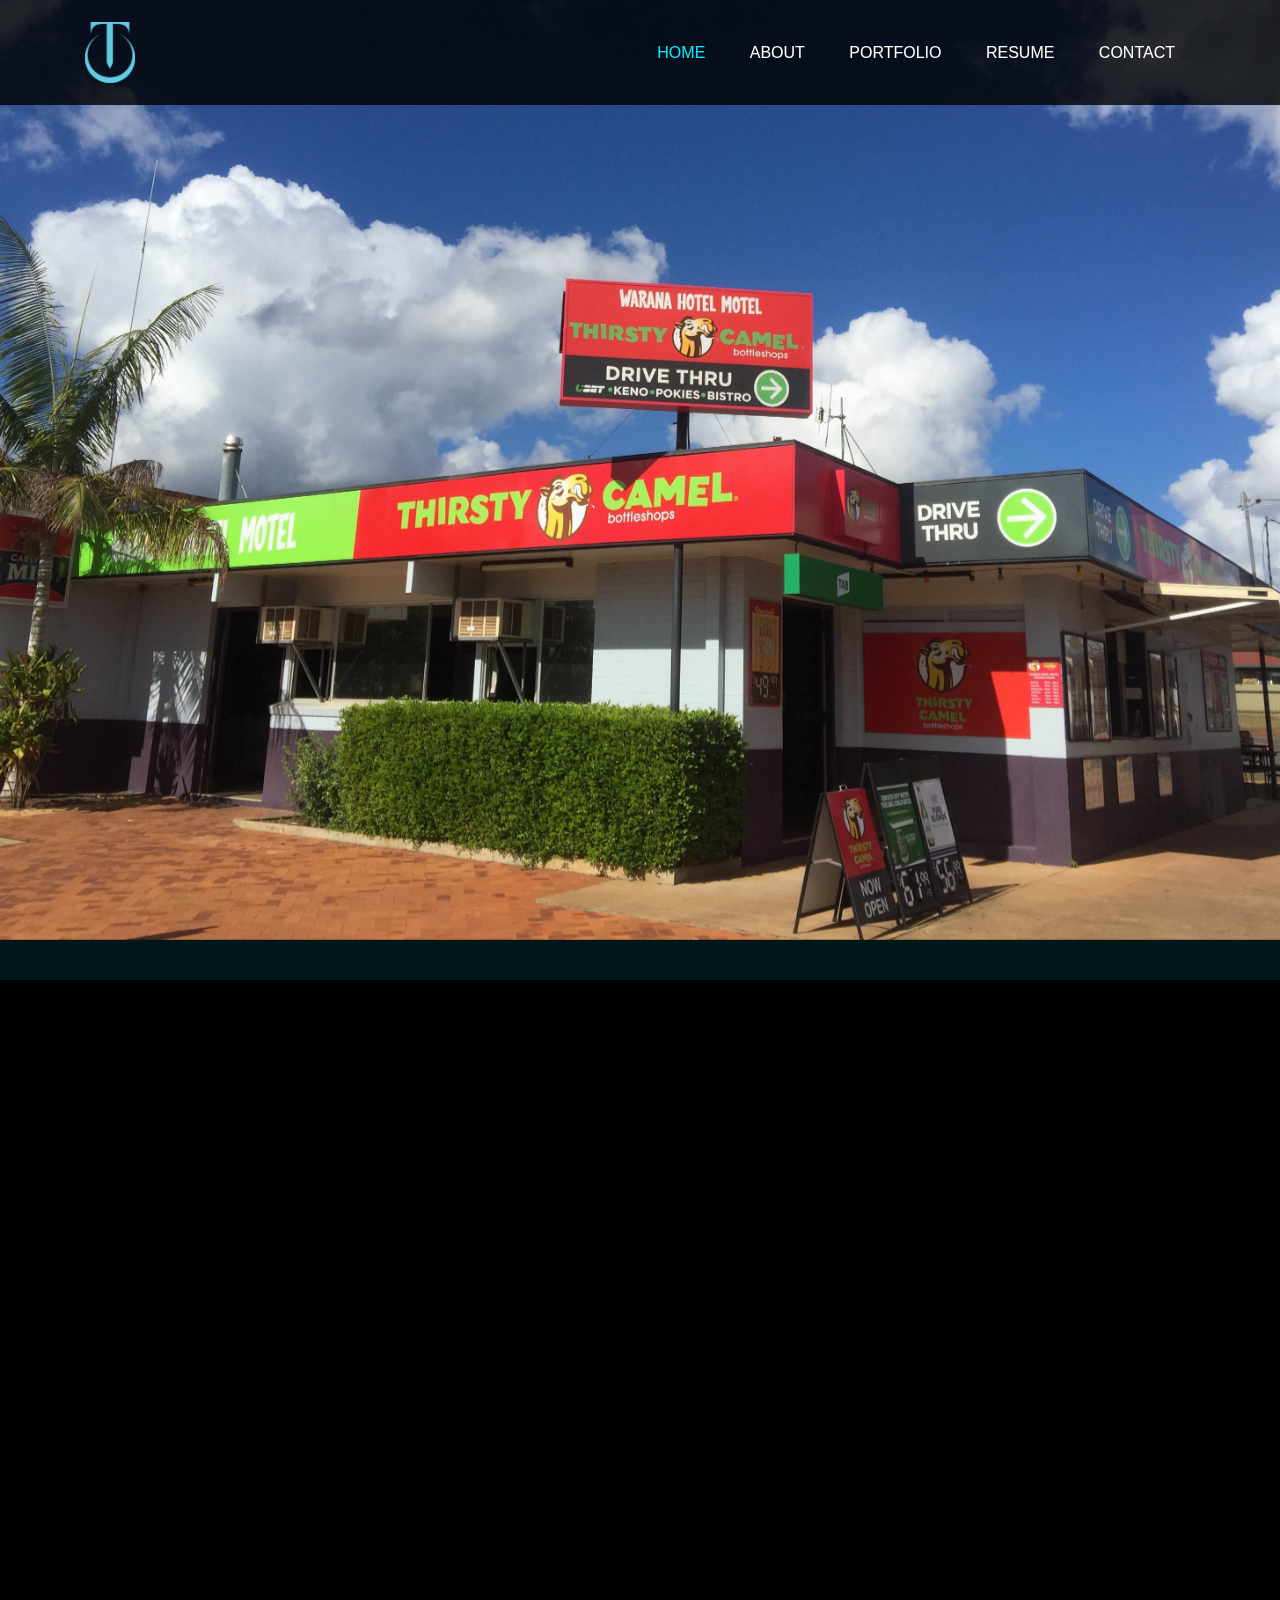
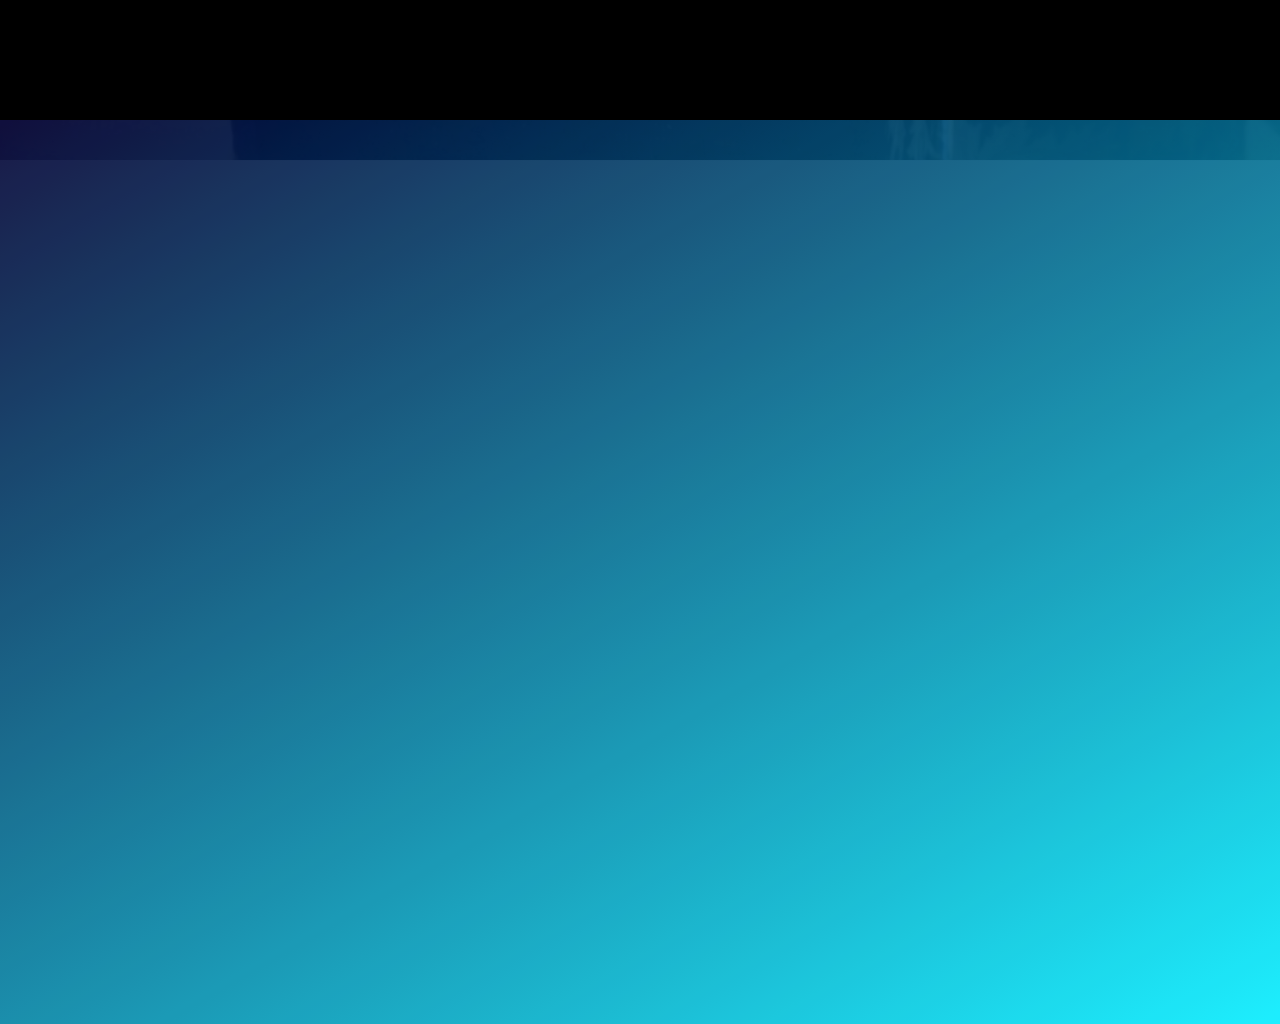
==== index.html @ 9b3fb1a0 "First Commit" ====
<!DOCTYPE html>
<html lang="en">

<head>
    <meta charset="UTF-8">
    <meta name="description" content="">
    <meta http-equiv="X-UA-Compatible" content="IE=edge">
    <meta name="viewport" content="width=device-width, initial-scale=1, shrink-to-fit=no">

    <title>Oliver Trad - Portfolio</title>

    <link rel="icon" href="images/logo.png">

    <link rel="stylesheet" href="css/style.css">

</head>

<body>
    <div id="preloader">
        <div class="loader"></div>
    </div>

    <!-- Header Area Start -->
    <header class="header-area">
        <div class="classy-nav-container breakpoint-off">
            <div class="container">
                <!-- Classy Menu -->
                <nav class="classy-navbar justify-content-between" id="conferNav">

                    <!-- Logo -->
                    <a class="nav-brand" href="./index.html"><img src="images/logo.png" alt=""></a>

                    <!-- Navbar Toggler -->
                    <div class="classy-navbar-toggler">
                        <span class="navbarToggler"><span></span><span></span><span></span></span>
                    </div>

                    <!-- Menu -->
                    <div class="classy-menu">
                        <!-- Menu Close Button -->
                        <div class="classycloseIcon">
                            <div class="cross-wrap"><span class="top"></span><span class="bottom"></span></div>
                        </div>
                        <!-- Nav Start -->
                        <div class="classynav">
                            <ul id="nav">
                                <li class="active"><a href="index.html">Home</a></li>
                                <li><a href="index.html">About</a></li>
                                <li><a href="index.html">Portfolio</a></li>
                                <li><a href="index.html">Resume</a></li>
                                <li><a href="index.html">Contact</a></li>
                            </ul>
                        </div>
                        <!-- Nav End -->
                    </div>
                </nav>
            </div>
        </div>
    </header>
    <!-- Header Area End -->

    <section class="welcome-area">
        <div class="welcome-slides owl-carousel">
            <!-- Single Slide -->
            <div class="single-welcome-slide bg-img bg-overlay jarallax" style="background-image: url(images/hero_2.JPG);">
                
            </div>     
        </div>
    </section>

    <section class="about-us-countdown-area" style="padding-top: 100px; padding-bottom: 100px;" id="about">
        <div class="container">
            <div class="">
                <!-- About Content -->

                <div class="col-md-12">
                  <h1 class="wow fadeInUp" data-wow-delay="300ms" id="aboutme">Artistic Developmental Design</h1>
                </div>
                <div class="wow fadeInUp col-md-12 dash" data-wow-delay="300ms"></div>

                <div class="row align-items-center text-center">
                    <div class="col-12 col-lg-4 wow fadeInUp addBox" data-wow-delay="400ms"">
                        <div class="service">
                            <i class="icon_lightbulb" style="font-size: 50px;"></i>
                            <p style="margin-top: 15px; font-weight: bold;">D E S I G N</p>
                            <div class="dash"></div>
                            <p style="margin-top: 35px; font-size: 20px">UX/UI Design</p>
                            <p style="margin-top: 10px; font-size: 20px">Design Strategy</p>
                            <p style="margin-top: 10px; font-size: 20px">Design Sprints</p>
                        </div>
                        
                    </div>
                    <div class="col-12 col-lg-4 wow fadeInUp addBox" data-wow-delay="500ms"">
                        <div class="service">
                            <i class="icon_desktop" style="font-size: 50px;"></i>
                            <p style="margin-top: 15px; font-weight: bold;">D E V E L O P M E N T</p>
                            <div class="dash"></div>
                            <p style="margin-top: 35px; font-size: 20px">Programming</p>
                            <p style="margin-top: 10px; font-size: 20px">Prototyping</p>
                            <p style="margin-top: 10px; font-size: 20px">User Testing</p>
                        </div>
                    </div>
                    <div class="col-12 col-lg-4 wow fadeInUp addBox" data-wow-delay="600ms"">
                        <div class="service">
                            <i class="icon_pencil" style="font-size: 50px;"></i>
                            <p style="margin-top: 15px; font-weight: bold;">A R T I S T I C</p>
                            <div class="dash"></div>
                            <p style="margin-top: 35px; font-size: 20px">Graphic Design</p>
                            <p style="margin-top: 10px; font-size: 20px">Mobile Applications</p>
                            <p style="margin-top: 10px; font-size: 20px">Web Design</p>
                        </div>
                    </div>
                </div>              

                <div class="col-12 col-md-6 align-items-left">
                        <a href="#" class="btn confer-btn mt-50 wow fadeInUp" data-wow-delay="300ms">Download Resume<i class="icon_download"></i></a>
                    
                </div>
            </div>
        </div>
    </section>

    <section class="our-ticket-pricing-table-area portfolio-background jarallax" style="background-image: url(images/computer_cup.PNG); padding-top: 100px; padding-bottom: 100px;">
        <div class="container">
            <div class="row">
                <div class="col-12">
                    <div class="text-center wow fadeInUp" data-wow-delay="300ms">
                        <h1 class="wow fadeInUp" data-wow-delay="300ms" id="aboutme">Portfolio</h1>
                    </div>
                    <div class="wow fadeInUp col-md-12 dash" data-wow-delay="300ms" style="margin-bottom: 60px;"></div>
                </div>
            </div>

            <div class="row">
                <div class="col-12 col-md-4">
                    <div class="single-ticket-pricing-table text-center mb-100 wow fadeInUp" data-wow-delay="300ms">
                        <h6 class="ticket-plan">Coming Soon</h6>
                        <div class="">
                            <img src="images/bracketier.png" alt="bracketier" style="width: 100%; margin: 4em 0 4em 0;">
                        </div>
                        
                    </div>
                </div>

                <!-- Single Ticket Pricing Table -->
                <div class="col-12 col-md-4">
                    <div class="single-ticket-pricing-table active text-center mb-100 wow fadeInUp" data-wow-delay="300ms">
                        <h6 class="ticket-plan">Application Design</h6>
                        <img src="images/operapedia.png" alt="operapedia" style="width: 100%; margin-bottom: 25px;">
                        <div class="ticket-pricing-table-details">
                            <p>UX/UI Design</p>
                            <p>Graphic Design</p>
                            <p>Scrum Methodology</p>
                            <p>Client Communications</p>
                        </div>
                        <a href="#" class="btn confer-btn w-100 mb-30">View Designs <i class="arrow_right"></i></a>
                    </div>
                </div>

                <!-- Single Ticket Pricing Table -->
                <div class="col-12 col-md-4">
                    <div class="single-ticket-pricing-table text-center mb-100 wow fadeInUp" data-wow-delay="300ms">
                        <h6 class="ticket-plan">Web Design</h6>
                        <img src="images/warana.png" alt="Warana Hotel Motel" style="width: 100%; margin: 3em 0 3em 0;">
                        <div class="ticket-pricing-table-details" style="margin-top: 25px">
                            <p>UX/UI Design</p>
                            <p>Graphic Design</p>
                            <p>Web Development</p>
                            <p>Client Communications</p>
                        </div>
                        <a href="#" class="btn confer-btn w-100 mb-30">View Designs <i class="arrow_right"></i></a>
                    </div>
                </div>
            </div>
        </div>
    </section>

    <!-- **** All JS Files ***** -->
    <!-- jQuery 2.2.4 -->
    <script src="js/jquery.min.js"></script>
    <!-- Popper -->
    <script src="js/popper.min.js"></script>
    <!-- Bootstrap -->
    <script src="js/bootstrap.min.js"></script>
    <!-- All Plugins -->
    <script src="js/confer.bundle.js"></script>
    <!-- Active -->
    <script src="js/default-assets/active.js"></script>

</body>

</html>
---- css/style.css ----
@import url(bootstrap.min.css);
@import url(classy-nav.css);
@import url(owl.carousel.min.css);
@import url(icons.css);
@import url(animate.css);

* {
  margin: 0;
  padding: 0; }

body {
  font-family: "Poppins", sans-serif;
  font-weight: 400;
  font-size: 16px;
  position: relative;
  z-index: auto; }

h1,
h2,
h3,
h4,
h5,
h6 {
  font-family: "Poppins", sans-serif;
  color: white;
  line-height: 1.25;
  font-weight: 600; }

#nav {
  margin: 0px;
}

#aboutme {
  color: white;
  position: relative;
  text-align: center;
}

.dash{
  border-bottom: 3px solid #05EDFF;
  margin-left: 45%;
  margin-right: 45%;
  margin-top: 20px;
  margin-bottom: 20px;
  max-width: 10%;
}

.jarallax {
  position: relative;
  z-index: 0; }
  .jarallax .jarallax-img {
    position: absolute;
    object-fit: cover;
    font-family: 'object-fit: cover';
    top: 0;
    left: 0;
    width: 100%;
    height: 100%;
    z-index: -1; }

/*Preloader*/ 
#preloader {
  position: fixed;
  width: 100%;
  height: 100%;
  z-index: 9999999;
  top: 0;
  left: 0;
  background: #05EDFF;
  background-image: -webkit-linear-gradient(120deg, #05EDFF 0%, #000033 100%);
  background-image: -ms-linear-gradient(120deg, #05EDFF 0%, #000033 100%);
  display: -webkit-box;
  display: -ms-flexbox;
  display: flex;
  -webkit-box-align: center;
  -ms-flex-align: center;
  align-items: center;
  -webkit-box-pack: center;
  -ms-flex-pack: center;
  justify-content: center;
  overflow: hidden; }

.loader {
  position: relative;
  z-index: 1;
  width: 50px;
  height: 50px;
  border-radius: 50%;
  -webkit-animation: loader linear 2s infinite;
  animation: loader linear 2s infinite;
  border-top: 2px solid #ffffff;
  border-left: 2px solid transparent;
  border-right: 2px solid transparent;
  border-bottom: 2px solid transparent; }

@-webkit-keyframes loader {
  0% {
    -webkit-transform: rotate(0deg);
    -ms-transform: rotate(0deg);
    transform: rotate(0deg); }
  100% {
    -webkit-transform: rotate(360deg);
    -ms-transform: rotate(360deg);
    transform: rotate(360deg); } }
@keyframes loader {
  0% {
    -webkit-transform: rotate(0deg);
    -ms-transform: rotate(0deg);
    transform: rotate(0deg); }
  100% {
    -webkit-transform: rotate(360deg);
    -ms-transform: rotate(360deg);
    transform: rotate(360deg); } }

/*Header*/
.header-area {
  position: fixed;
  z-index: 999;
  width: 100%;
  -webkit-transition-duration: 500ms;
  -o-transition-duration: 500ms;
  transition-duration: 500ms;
  background-color: rgba(0, 0, 0, 0.8); }
  .header-area.sticky {
    background-color: #000000;
    -webkit-box-shadow: 0 2px 40px 8px rgba(15, 15, 15, 0.15);
    box-shadow: 0px 5px 5px #05EDFF; }
    .header-area.sticky .classy-navbar {
      height: 75px; }

.classy-nav-container {
  background-color: transparent;
  padding: 0; }
  .classy-nav-container .classy-navbar {
    -webkit-transition-duration: 500ms;
    -o-transition-duration: 500ms;
    transition-duration: 500ms;
    height: 105px;
    padding: 0; }
    @media only screen and (max-width: 767px) {
      .classy-nav-container .classy-navbar .nav-brand {
        max-width: 90px;
        margin-right: 15px; } }
    .classy-nav-container .classy-navbar .classynav ul li a {
      font-size: 16px;
      text-transform: uppercase;
      color: #ffffff;
      font-weight: 500;
      padding: 0 20px; }
      .classy-nav-container .classy-navbar .classynav ul li a:hover, .classy-nav-container .classy-navbar .classynav ul li a:focus {
        color: #05EDFF; }
      @media only screen and (min-width: 992px) and (max-width: 1199px) {
        .classy-nav-container .classy-navbar .classynav ul li a {
          font-size: 14px; } }
      @media only screen and (min-width: 768px) and (max-width: 991px) {
        .classy-nav-container .classy-navbar .classynav ul li a {
          font-size: 14px;
          color: #111343; }
          .classy-nav-container .classy-navbar .classynav ul li a:hover, .classy-nav-container .classy-navbar .classynav ul li a:focus {
            color: #05EDFF; } }
      @media only screen and (max-width: 767px) {
        .classy-nav-container .classy-navbar .classynav ul li a {
          font-size: 14px;
          color: #111343; }
          .classy-nav-container .classy-navbar .classynav ul li a:hover, .classy-nav-container .classy-navbar .classynav ul li a:focus {
            color: #05EDFF; } }
    
    .classy-nav-container .classy-navbar .classynav ul li.active a {
      color: #05EDFF; }

.welcome-area {
  position: relative;
  z-index: 1; }
.welcome-slides {
  position: relative;
  z-index: 1;
  overflow: hidden; }

.single-welcome-slide {
  position: relative;
  z-index: 2;
  width: 100%;
  height: 980px;
  background-color: #001719; }
  @media only screen and (min-width: 992px) and (max-width: 1199px) {
    .single-welcome-slide {
      height: 800px; } }
  @media only screen and (min-width: 768px) and (max-width: 991px) {
    .single-welcome-slide {
      height: 800px; } }
  @media only screen and (max-width: 767px) {
    .single-welcome-slide {
      height: 700px; } }
  .single-welcome-slide .welcome-text {
    position: relative;
    z-index: 1; }
    .single-welcome-slide .welcome-text h2 {
      position: relative;
      z-index: 1;
      font-weight: 700;
      font-size: 90px;
      text-transform: uppercase;
      display: block;
      margin-bottom: 10px;
      color: #ffffff; }
      @media only screen and (min-width: 768px) and (max-width: 991px) {
        .single-welcome-slide .welcome-text h2 {
          font-size: 60px; } }
      @media only screen and (max-width: 767px) {
        .single-welcome-slide .welcome-text h2 {
          font-size: 30px; } }
      @media only screen and (min-width: 480px) and (max-width: 767px) {
        .single-welcome-slide .welcome-text h2 {
          font-size: 42px; } }
      .single-welcome-slide .welcome-text h2::after {
        position: absolute;
        content: "";
        height: 23px;
        width: 400px;
        top: 67px;
        right: 5px;
        z-index: -1;
        background-image: -webkit-linear-gradient(120deg, #505add 0%, #000033 100%);
        background-image: -ms-linear-gradient(120deg, #505add 0%, #000033 100%); }
        @media only screen and (min-width: 768px) and (max-width: 991px) {
          .single-welcome-slide .welcome-text h2::after {
            top: 40px;
            height: 15px; } }
        @media only screen and (max-width: 767px) {
          .single-welcome-slide .welcome-text h2::after {
            top: 45px;
            height: 20px;
            right: 0;
            width: 240px; } }
        @media only screen and (min-width: 480px) and (max-width: 767px) {
          .single-welcome-slide .welcome-text h2::after {
            top: 20px; } }
    .single-welcome-slide .welcome-text h6 {
      color: #ffffff;
      margin-bottom: 50px;
      text-transform: uppercase;
      display: inline-block;
      background-color: rgba(255, 255, 255, 0.1);
      padding: 10px 20px;
      font-size: 18px; }
      @media only screen and (max-width: 767px) {
        .single-welcome-slide .welcome-text h6 {
          font-size: 14px; } }
    .single-welcome-slide .welcome-text .hero-mail-contact {
      color: #ffffff;
      font-style: italic;
      text-decoration: underline; }
      .single-welcome-slide .welcome-text .hero-mail-contact:hover, .single-welcome-slide .welcome-text .hero-mail-contact:focus {
        color: #000033; }
  .single-welcome-slide .welcome-text-two {
    position: relative;
    z-index: 1; }
    .single-welcome-slide .welcome-text-two h5 {
      font-size: 40px;
      color: #ffffff;
      text-transform: uppercase;
      letter-spacing: 0.5px;
      font-weight: 700; }
      @media only screen and (max-width: 767px) {
        .single-welcome-slide .welcome-text-two h5 {
          font-size: 20px; } }
    .single-welcome-slide .welcome-text-two h2 {
      font-size: 90px;
      color: #ffffff;
      letter-spacing: 0.5px;
      text-transform: uppercase;
      font-weight: 700; }
      @media only screen and (min-width: 768px) and (max-width: 991px) {
        .single-welcome-slide .welcome-text-two h2 {
          font-size: 62px; } }
      @media only screen and (max-width: 767px) {
        .single-welcome-slide .welcome-text-two h2 {
          font-size: 30px; } }
      @media only screen and (min-width: 480px) and (max-width: 767px) {
        .single-welcome-slide .welcome-text-two h2 {
          font-size: 42px; } }
    .single-welcome-slide .welcome-text-two .event-meta {
      position: relative;
      z-index: 1;
      margin-bottom: 50px; }
      .single-welcome-slide .welcome-text-two .event-meta a {
        color: #ffffff;
        margin-right: 40px; }
        @media only screen and (max-width: 767px) {
          .single-welcome-slide .welcome-text-two .event-meta a {
            margin-right: 15px;
            font-size: 12px; } }
        .single-welcome-slide .welcome-text-two .event-meta a i {
          margin-right: 5px; }

.about-us-countdown-area {
  position: relative;
  z-index: 1;
  background-color: black; }
  .about-us-countdown-area .about-content-text h6 {
    font-size: 14px;
    font-weight: 500;
    color: #df42b1;
    text-transform: uppercase;
    letter-spacing: 1px;
    border-bottom: 2px solid #4b4d7b;
    margin-bottom: 20px;
    padding-bottom: 5px;
    display: inline-block; }
  .about-us-countdown-area .about-content-text h3 {
    font-size: 40px;
    color: #ffffff;
    text-transform: uppercase;
    letter-spacing: 1px;
    margin-bottom: 20px; }
    @media only screen and (min-width: 992px) and (max-width: 1199px) {
      .about-us-countdown-area .about-content-text h3 {
        font-size: 32px; } }
    @media only screen and (min-width: 768px) and (max-width: 991px) {
      .about-us-countdown-area .about-content-text h3 {
        font-size: 24px; } }
    @media only screen and (max-width: 767px) {
      .about-us-countdown-area .about-content-text h3 {
        font-size: 22px; } }
  .about-us-countdown-area .about-content-text p {
    color: #ffffff; }

.addBox{
  color: white;
  margin-top:20px;
  margin-bottom: 30px;
}
  .addBox .service{
    background: #181818;
    padding: 2em;
  }
    .addBox .service .dash{
      border-bottom: 1px solid #05EDFF;
    }



.btn:focus {
  box-shadow: none; }

.confer-btn {
  position: relative;
  z-index: 1;
  height: 46px;
  line-height: 46px;
  font-size: 14px;
  font-weight: 500;
  border: none;
  display: inline-block;
  padding: 0 25px;
  text-align: center;
  text-transform: uppercase;
  letter-spacing: 0.5px;
  color: #ffffff;
  border-radius: 23px;
  -webkit-transition-duration: 500ms;
  -o-transition-duration: 500ms;
  transition-duration: 500ms;
  overflow: hidden; }
  .confer-btn i {
    margin-left: 5px; }
  .confer-btn::before {
    -webkit-transition-duration: 800ms;
    -o-transition-duration: 800ms;
    transition-duration: 800ms;
    position: absolute;
    width: 120%;
    height: 120%;
    top: -10%;
    left: -10%;
    content: '';
    background: #05EDFF;
    background-image: -webkit-linear-gradient(120deg, #505add 0%, #05EDFF 100%);
    background-image: -ms-linear-gradient(120deg, #505add 0%, #05EDFF 100%);
    z-index: -2; }
  .confer-btn:focus, .confer-btn:hover {
    font-weight: 500;
    background-color: #ffffff;
    color: #111343 !important;
    -webkit-box-shadow: 0 2px 40px 8px rgba(15, 15, 15, 0.15);
    box-shadow: 0 2px 40px 8px rgba(15, 15, 15, 0.15); }
    .confer-btn:focus i, .confer-btn:hover i {
      -webkit-animation: buttonIcon 1s ease-in infinite;
      animation: buttonIcon 1s ease-in infinite; }
    .confer-btn:focus::before, .confer-btn:hover::before {
      left: 110%; }

@-webkit-keyframes buttonIcon {
  0% {
    opacity: 1; }
  100% {
    opacity: 0; } }
@keyframes buttonIcon {
  0% {
    opacity: 1; }
  100% {
    opacity: 0; } }
.confer-btn-2 {
  position: relative;
  z-index: 1;
  height: 46px;
  line-height: 46px;
  font-size: 14px;
  font-weight: 500;
  display: inline-block;
  padding: 0 25px;
  text-align: center;
  text-transform: uppercase;
  letter-spacing: 0.5px;
  color: #ffffff;
  border-radius: 23px;
  -webkit-transition-duration: 500ms;
  -o-transition-duration: 500ms;
  transition-duration: 500ms; }
  .confer-btn-2 i {
    margin-left: 4px; }
  .confer-btn-2.btn-2 {
    color: #111343; }
  .confer-btn-2:focus, .confer-btn-2:hover {
    font-weight: 500;
    -webkit-box-shadow: 0 2px 40px 8px rgba(15, 15, 15, 0.15);
    box-shadow: 0 2px 40px 8px rgba(15, 15, 15, 0.15);
    background-color: #df42b1;
    color: #ffffff; }

.confer-btn-white {
  position: relative;
  z-index: 1;
  height: 46px;
  padding: 0 25px;
  border: 2px solid #ffffff;
  color: #ffffff;
  border-radius: 23px;
  font-size: 14px;
  text-transform: uppercase;
  letter-spacing: 1px;
  line-height: 42px;
  font-weight: 500;
  -webkit-transition-duration: 500ms;
  -o-transition-duration: 500ms;
  transition-duration: 500ms; }
  .confer-btn-white i {
    margin-left: 5px; }
  .confer-btn-white:hover, .confer-btn-white:focus {
    background-color: #df42b1;
    border-color: #df42b1;
    color: #ffffff; }

.confer-btn-white-2 {
  position: relative;
  z-index: 1;
  height: 46px;
  padding: 0 25px;
  border: 2px solid rgba(255, 255, 255, 0.2);
  color: #ffffff;
  border-radius: 23px;
  font-size: 14px;
  text-transform: uppercase;
  letter-spacing: 1px;
  line-height: 42px;
  font-weight: 500;
  -webkit-transition-duration: 500ms;
  -o-transition-duration: 500ms;
  transition-duration: 500ms; }
  .confer-btn-white-2 i {
    margin-left: 3px; }
  .confer-btn-white-2:hover, .confer-btn-white-2:focus {
    background-color: #df42b1;
    border-color: #df42b1;
    color: #ffffff; }

.confer-gb-btn {
  position: relative;
  z-index: 1;
  color: #ffffff;
  font-size: 14px;
  font-weight: 500;
  text-transform: uppercase;
  line-height: 46px;
  padding: 0 25px;
  min-width: 180px;
  height: 46px;
  -webkit-transition-duration: 500ms;
  -o-transition-duration: 500ms;
  transition-duration: 500ms;
  border-radius: 23px;
  border: none;
  overflow: hidden; }
  .confer-gb-btn::before {
    -webkit-transition-duration: 800ms;
    -o-transition-duration: 800ms;
    transition-duration: 800ms;
    position: absolute;
    width: 120%;
    height: 120%;
    top: -10%;
    left: -10%;
    content: '';
    background: #df42b1;
    background-image: -webkit-linear-gradient(120deg, #505add 0%, #df42b1 100%);
    background-image: -ms-linear-gradient(120deg, #505add 0%, #df42b1 100%);
    z-index: -2; }
  .confer-gb-btn::after {
    -webkit-transition-duration: 500ms;
    -o-transition-duration: 500ms;
    transition-duration: 500ms;
    position: absolute;
    width: calc(100% - 4px);
    height: calc(100% - 4px);
    border-radius: 23px;
    top: 2px;
    left: 2px;
    right: 2px;
    bottom: 2px;
    background-color: #151853;
    content: '';
    z-index: -1; }
  .confer-gb-btn:hover, .confer-gb-btn:focus {
    color: #ffffff; }
    .confer-gb-btn:hover::after, .confer-gb-btn:focus::after {
      opacity: 0; }

.portfolio-background::after{
  position: absolute;
  content: "";
  height: 100%;
  width: 100%;
  top: 0;
  left: 0;
  z-index: -1;
  background: black;
  background-image: -webkit-linear-gradient(120deg, #05EDFF 0%, #000033 100%) !important;
  background-image: -ms-linear-gradient(120deg, #05EDFF 0%, #000033 100%) !important;
  opacity: 0.9;
}

.our-ticket-pricing-table-area {
  position: relative;
  z-index: 1; }
  .our-ticket-pricing-table-area .row {
    margin-right: -30px;
    margin-left: -30px; }
    @media only screen and (min-width: 992px) and (max-width: 1199px) {
      .our-ticket-pricing-table-area .row {
        margin-left: -15px;
        margin-right: -15px; } }
    @media only screen and (min-width: 768px) and (max-width: 991px) {
      .our-ticket-pricing-table-area .row {
        margin-left: -15px;
        margin-right: -15px; } }
    @media only screen and (max-width: 767px) {
      .our-ticket-pricing-table-area .row {
        margin-left: -15px;
        margin-right: -15px; } }
    .our-ticket-pricing-table-area .row .col-12 {
      padding-left: 30px;
      padding-right: 30px; }
      @media only screen and (min-width: 992px) and (max-width: 1199px) {
        .our-ticket-pricing-table-area .row .col-12 {
          padding-left: 15px;
          padding-right: 15px; } }
      @media only screen and (min-width: 768px) and (max-width: 991px) {
        .our-ticket-pricing-table-area .row .col-12 {
          padding-left: 15px;
          padding-right: 15px; } }
      @media only screen and (max-width: 767px) {
        .our-ticket-pricing-table-area .row .col-12 {
          padding-left: 15px;
          padding-right: 15px; } }

.single-ticket-pricing-table {
  background-color: #ffffff;
  padding: 0 40px 40px 40px;
  border-radius: 10px;
  -webkit-transition-duration: 500ms;
  -o-transition-duration: 500ms;
  transition-duration: 500ms; 
  min-height: 530px;
  margin: 20px 0 20px 0;}
  .single-ticket-pricing-table.active {
    -webkit-transform: scale(1.1);
    -ms-transform: scale(1.1);
    transform: scale(1.1); }
    @media only screen and (max-width: 767px) {
      .single-ticket-pricing-table.active {
        -webkit-transform: scale(1.05);
        -ms-transform: scale(1.05);
        transform: scale(1.05); } }
  .single-ticket-pricing-table .ticket-plan {
    background-color: #05EDFF;
    padding: 10px 25px;
    display: inline-block;
    letter-spacing: 1px;
    text-transform: uppercase;
    color: #ffffff;
    border-radius: 0 0 5px 5px;
    margin-bottom: 25px;
    line-height: 1; }
  .single-ticket-pricing-table .ticket-icon img {
    max-height: 100px; }
    @media only screen and (max-width: 767px) {
      .single-ticket-pricing-table .ticket-icon img {
        max-height: 60px; } }
  .single-ticket-pricing-table .ticket-price {
    font-size: 60px;
    color: #111343;
    font-weight: 600;
    letter-spacing: 1px;
    line-height: 1;
    margin-top: 25px;
    margin-bottom: 15px; }
    .single-ticket-pricing-table .ticket-price span {
      font-size: 30px;
      font-weight: 600;
      position: relative;
      top: -20px; }
  .single-ticket-pricing-table .ticket-pricing-table-details {
    padding: 10px 0px 10px 0px;
    margin-bottom: 25px;
  }
  .single-ticket-pricing-table .ticket-pricing-table-details p {
    color: #5d5e8d;
    margin-bottom: 8px; }
    @media only screen and (min-width: 992px) and (max-width: 1199px) {
      .single-ticket-pricing-table .ticket-pricing-table-details p {
        font-size: 14px; } }
    .single-ticket-pricing-table .ticket-pricing-table-details p i {
      color: #df42b1;
      margin-right: 5px; }
    .single-ticket-pricing-table .ticket-pricing-table-details p:last-child {
      margin-bottom: 0; }
  .single-ticket-pricing-table.style-2 {
    background-color: #ffffff;
    box-shadow: 0px 8px 27px 0px rgba(90, 111, 120, 0.15); }
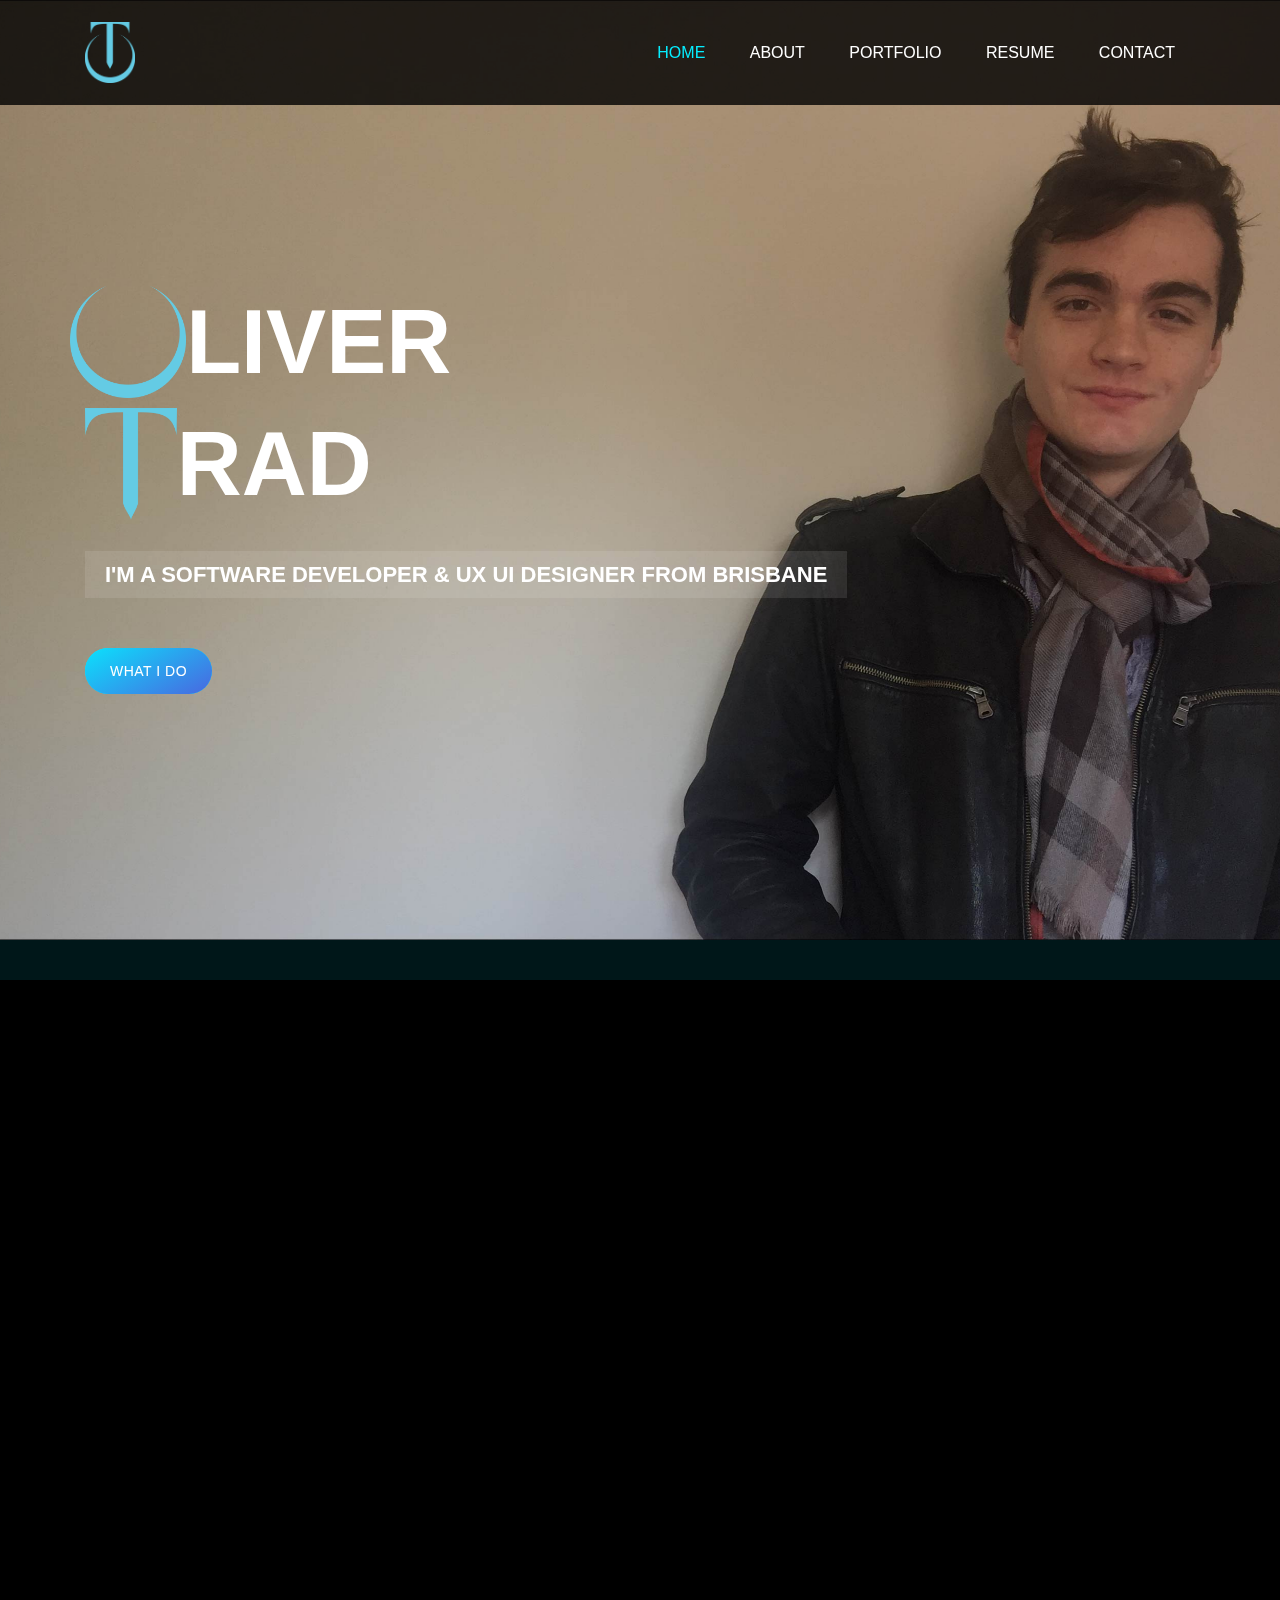
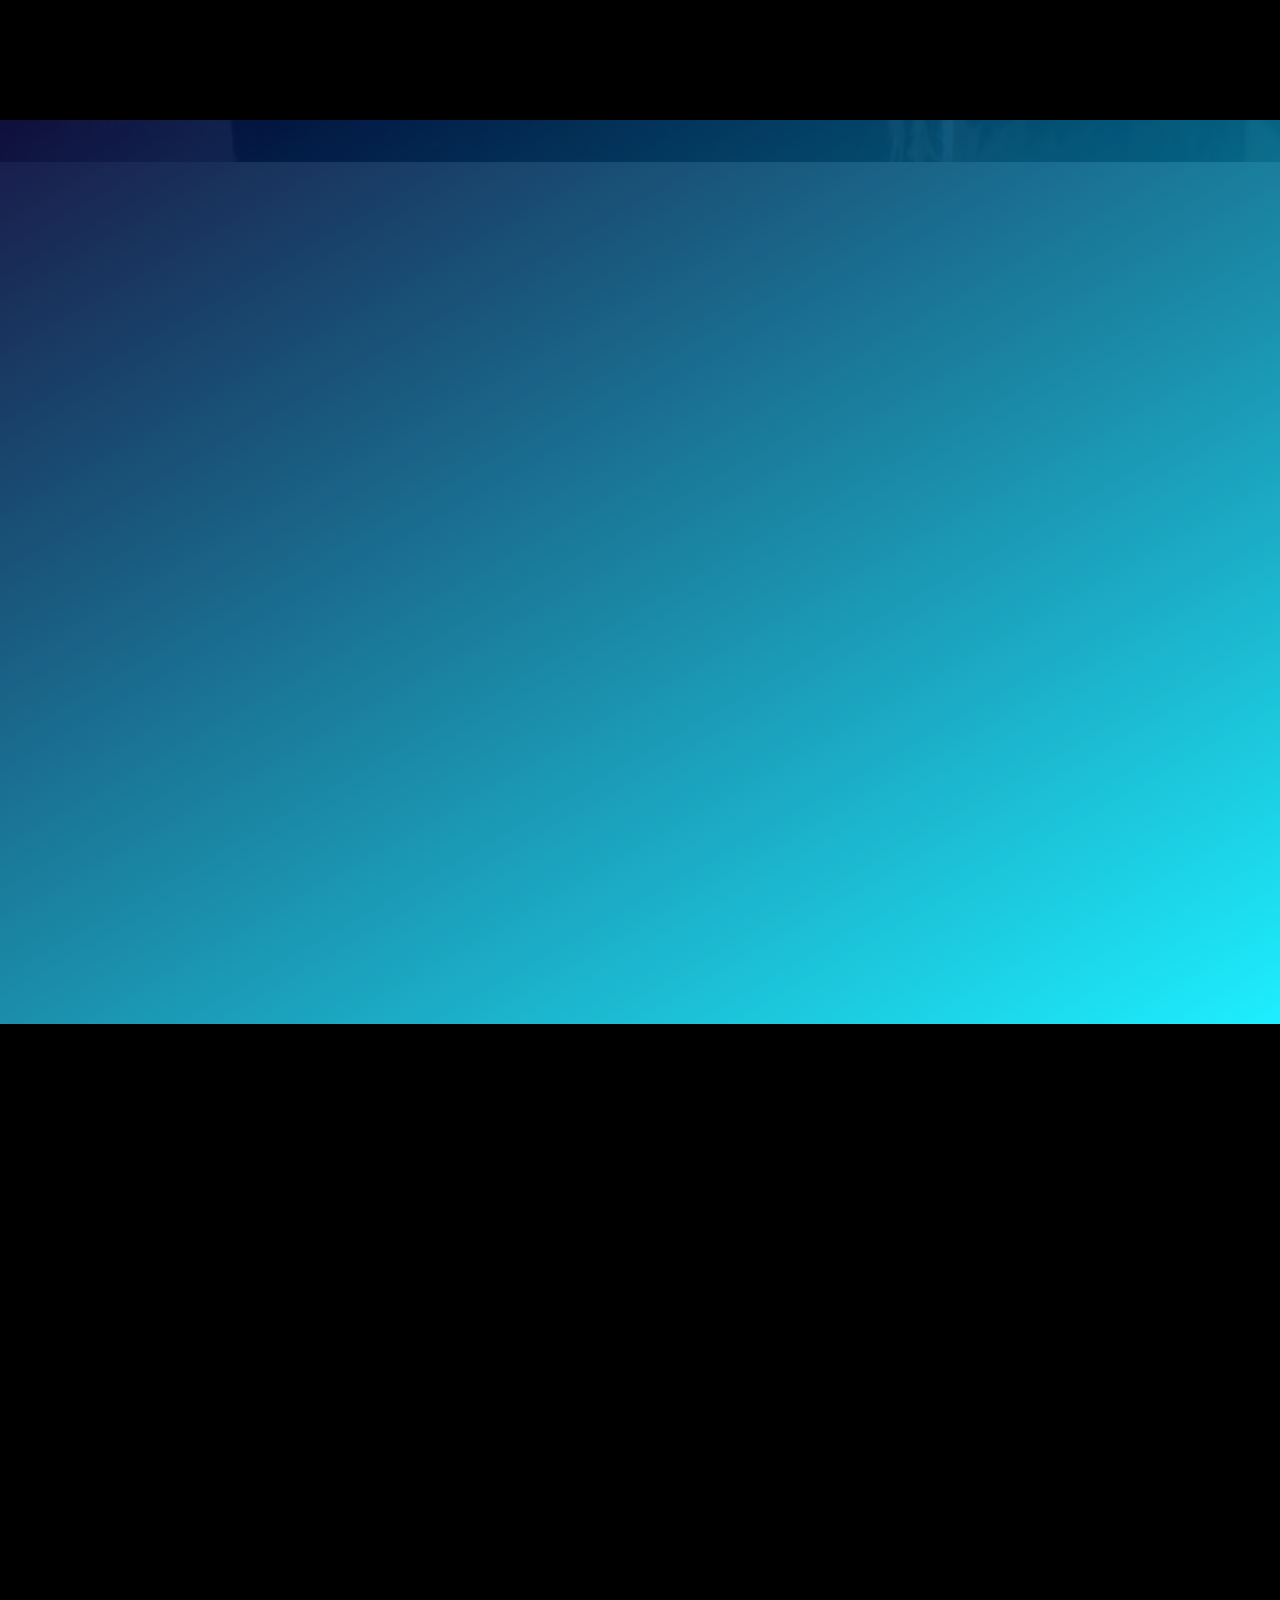
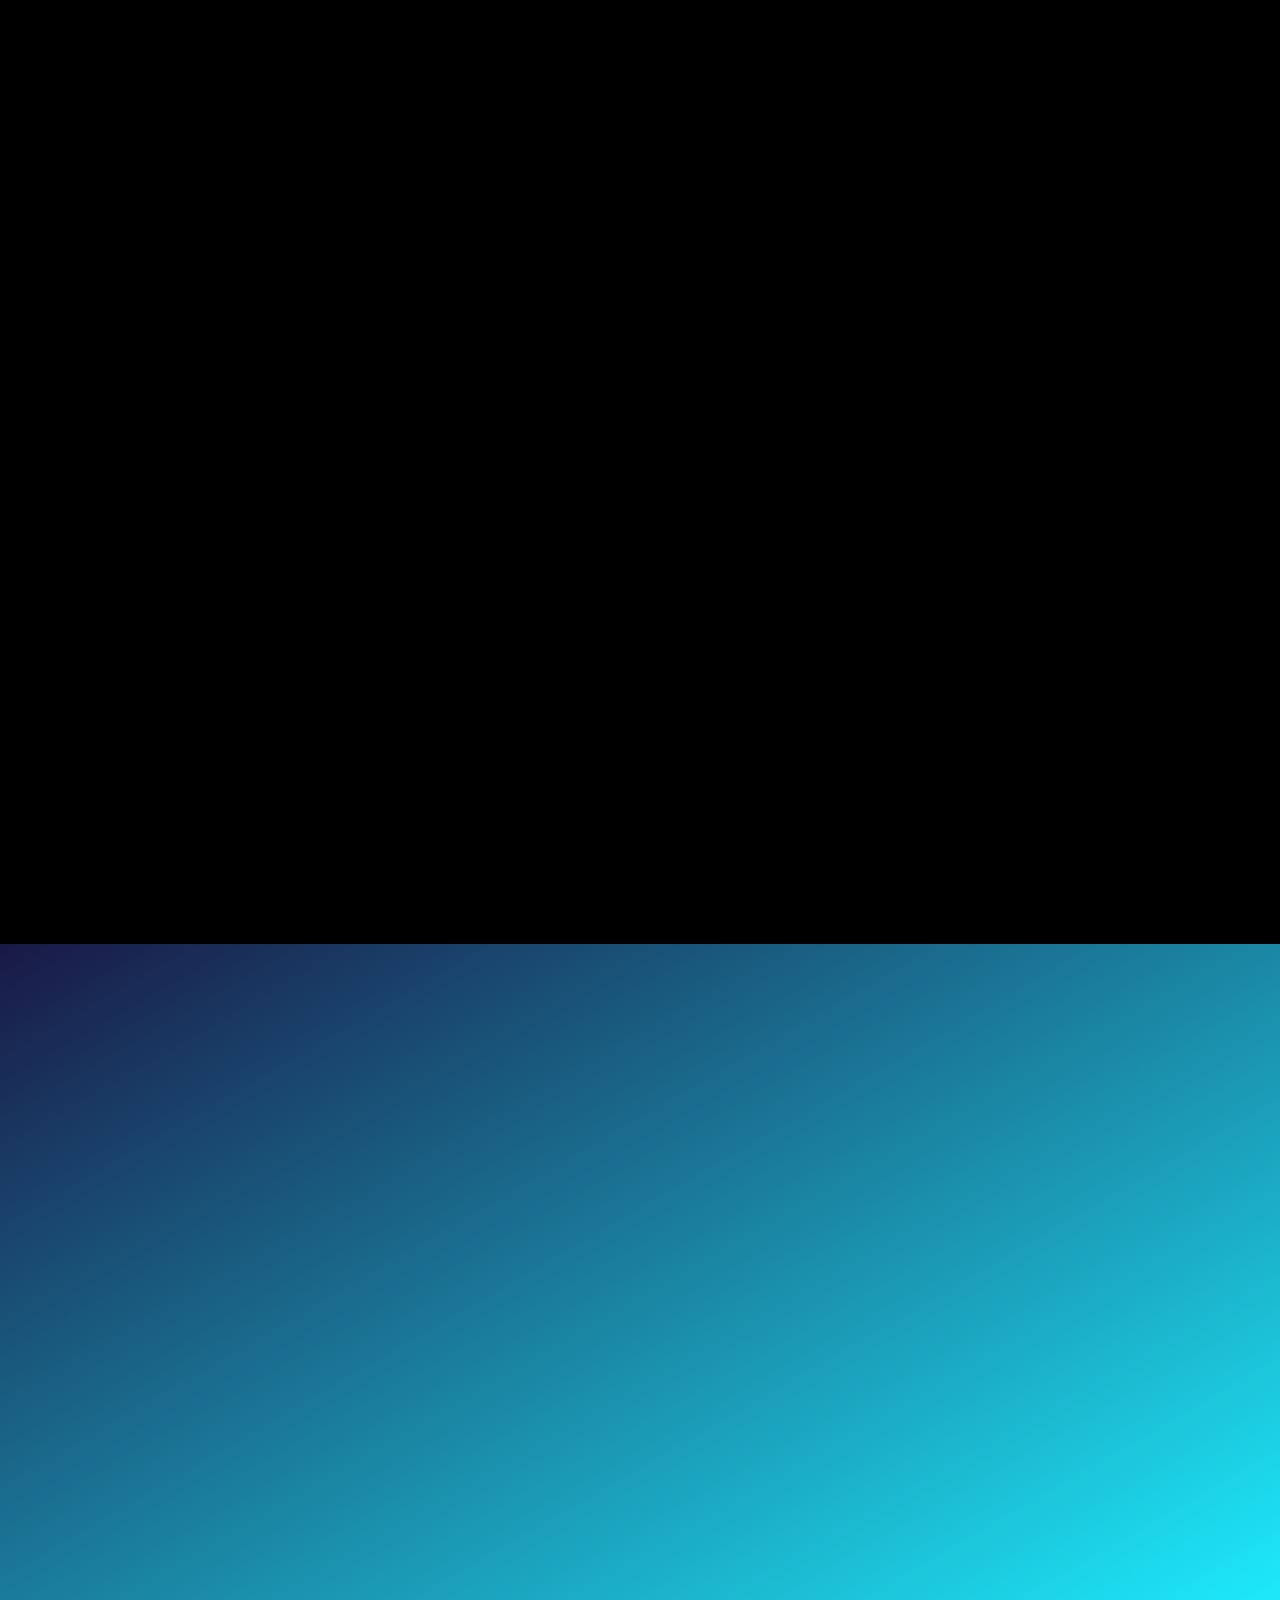
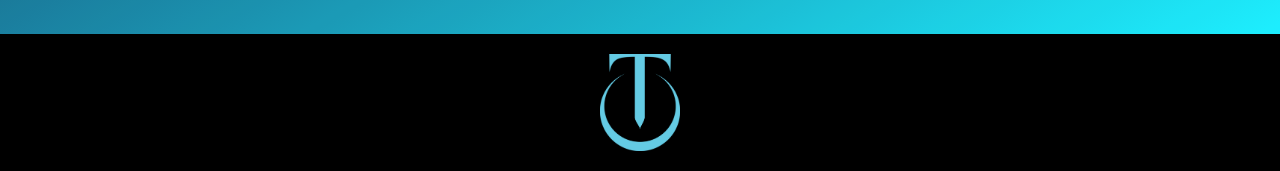
==== commit fe705b56: "A few things" ====
--- a/index.html
+++ b/index.html
@@ -12,6 +12,7 @@
     <link rel="icon" href="images/logo.png">
 
     <link rel="stylesheet" href="css/style.css">
+    <script src="https://ajax.googleapis.com/ajax/libs/jquery/3.4.0/jquery.min.js"></script>
 
 </head>
 
@@ -44,11 +45,11 @@
                         <!-- Nav Start -->
                         <div class="classynav">
                             <ul id="nav">
-                                <li class="active"><a href="index.html">Home</a></li>
-                                <li><a href="index.html">About</a></li>
-                                <li><a href="index.html">Portfolio</a></li>
-                                <li><a href="index.html">Resume</a></li>
-                                <li><a href="index.html">Contact</a></li>
+                                <li><a href="#home-nav" class="active">Home</a></li>
+                                <li><a href="#about-nav">About</a></li>
+                                <li><a href="#portfolio-nav">Portfolio</a></li>
+                                <li><a href="#resume-nav">Resume</a></li>
+                                <li><a href="#contact-nav">Contact</a></li>
                             </ul>
                         </div>
                         <!-- Nav End -->
@@ -57,21 +58,39 @@
             </div>
         </div>
     </header>
-    <!-- Header Area End -->
-
-    <section class="welcome-area">
+
+    <section class="welcome-area" id="home-nav">
         <div class="welcome-slides owl-carousel">
-            <!-- Single Slide -->
-            <div class="single-welcome-slide bg-img bg-overlay jarallax" style="background-image: url(images/hero_2.JPG);">
-                
+            <div class="single-welcome-slide bg-img bg-overlay jarallax" style="background-image: url(images/my_face.JPG);">
+                <div class="container h-100">
+                    <div class="row h-100 align-items-center">
+                        <!-- Welcome Text -->
+                        <div class="col-12">
+                            <div class="welcome-text text-left">
+                                <div class="row">
+                                    <img data-animation="fadeInUp" data-delay="300ms" src="images/logoO.png" alt="" style="height: 112px; width: auto;">
+                                    <h2 data-animation="fadeInUp" data-delay="300ms">liver</h2>
+                                </div>
+                                <div class="row">
+                                    <img data-animation="fadeInUp" data-delay="300ms" src="images/logoT.png" alt="" style="height: 112px; width: auto; padding-left: 15px">
+                                    <h2 data-animation="fadeInUp" data-delay="300ms">rad</h2>
+                                </div> 
+                                <h6 data-animation="fadeInUp" data-delay="300ms">I'm a software developer & UX UI Designer from Brisbane</h6> 
+                                <div>
+                                    <a href="#about-nav" class="btn confer-btn mt-50 wow fadeInUp" data-wow-delay="300ms">What I Do</a>
+                                </div>
+                                                             
+                            </div>
+                        </div>
+                    </div>
+                </div>
             </div>     
         </div>
     </section>
 
-    <section class="about-us-countdown-area" style="padding-top: 100px; padding-bottom: 100px;" id="about">
+    <section class="about-us-countdown-area" id="about-nav" style="padding-top: 100px; padding-bottom: 100px;">
         <div class="container">
             <div class="">
-                <!-- About Content -->
 
                 <div class="col-md-12">
                   <h1 class="wow fadeInUp" data-wow-delay="300ms" id="aboutme">Artistic Developmental Design</h1>
@@ -113,14 +132,14 @@
                 </div>              
 
                 <div class="col-12 col-md-6 align-items-left">
-                        <a href="#" class="btn confer-btn mt-50 wow fadeInUp" data-wow-delay="300ms">Download Resume<i class="icon_download"></i></a>
+                        <a href="Resume.PDF" download="Resume.PDF" class="btn confer-btn wow fadeInUp" data-wow-delay="300ms">Download Resume<i class="icon_download"></i></a>
                     
                 </div>
             </div>
         </div>
     </section>
 
-    <section class="our-ticket-pricing-table-area portfolio-background jarallax" style="background-image: url(images/computer_cup.PNG); padding-top: 100px; padding-bottom: 100px;">
+    <section class="our-ticket-pricing-table-area portfolio-background jarallax" id="portfolio-nav" style="background-image: url(images/computer_cup.PNG); padding-top: 100px; padding-bottom: 100px;">
         <div class="container">
             <div class="row">
                 <div class="col-12">
@@ -175,7 +194,167 @@
         </div>
     </section>
 
+    <section class="about-us-countdown-area" id="resume-nav" style="padding-top: 100px; padding-bottom: 100px;">
+        <div class="container">
+            <div class="col-md-12">
+              <h1 class="wow fadeIn" data-wow-delay="300ms" id="aboutme">Resume</h1>
+            </div>
+            <div class="wow fadeIn col-md-12 dash" data-wow-delay="300ms"></div>
+            <div class="col-12 text-center" style="margin-top: 30px;">
+                <a href="Resume.PDF" download="Resume.PDF" class="btn confer-btn wow fadeIn" data-wow-delay="300ms">Download Resume<i class="icon_download"></i></a>     
+            </div>
+            <div class="row">
+                <div class="col-md-6">
+                    <div class="wow fadeIn text-center" data-wow-delay="300ms" style="margin-bottom: 20px;"><h1>Experience</h1></div>              
+                    <div class="col-12 wow fadeIn addBox" data-wow-delay="300ms"">
+                        <div class="service">
+                            <p style="color: grey;"><i class="icon_calendar"></i> 2019</p>
+                            <h3 style="margin-top: 15px; color: #05EDFF">Web Development and Bar Staff</h3>           <p style="margin-top: 0px;">My time spent at the Warana Hotel Motel involved full development of their company website utilising bootstrap, owl carousels and other JavaScript methods. All graphic design and photography were also completed as part of the website. Development is on going however preliminary versions can be viewed here: <a href="https://oliver-t.github.io/waranahotel.github.io/" target="_blank" style="color: #05EDFF">Warana Hotel</a></p>
+                            <h4 style="margin-top: 15px; font-weight: normal;">Warana Hotel</h4>
+                        </div>                      
+                    </div>  
+
+                    <div class="col-12 wow fadeIn addBox" data-wow-delay="300ms"">
+                        <div class="service">
+                            <p style="color: grey;"><i class="icon_calendar"></i> 2018</p>
+                            <h3 style="margin-top: 15px; color: #05EDFF">Mobile Application Design</h3>
+                            <p style="margin-top: 0px;">University course involving client communication to build a mobile application. My role involved UX/UI design compliant to the clients and the user’s needs. Graphical design of the application, logo’s and extra material such as brochure and accompanying website. Data base population and minutes of our fortnightly client meetings. Course grade: 7 </p>
+                            <h4 style="margin-top: 15px; font-weight: normal;">University Course</h4>
+                        </div>                      
+                    </div>
+
+                    <div class="col-12 wow fadeIn addBox" data-wow-delay="300ms"">
+                        <div class="service">
+                            <p style="color: grey;"><i class="icon_calendar"></i> 2018</p>
+                            <h3 style="margin-top: 15px; color: #05EDFF">Graphic Design</h3>
+                            <p style="margin-top: 0px;">Existing brochure information and design were taken and redesigned to incorporate a more modern style and increase clarity and usability. Business cards were then developed under the same style.<br>Reference: Angela Rule – Humanitas CEO – 0434 418 934 </p>
+                            <h4 style="margin-top: 15px; font-weight: normal;">Humanitas</h4>
+                        </div>                      
+                    </div>              
+                </div>
+
+                <div class="col-md-6">
+                    <div class="wow fadeIn text-center" data-wow-delay="300ms" style="margin-bottom: 20px;"><h1>Education</h1></div>              
+                    <div class="col-12 wow fadeIn addBox" data-wow-delay="300ms"">
+                        <div class="service">
+                            <p style="color: grey;"><i class="icon_calendar"></i> 2018</p>
+                            <h3 style="margin-top: 15px; color: #05EDFF">Bachelor of Computer Science</h3>
+                            <p style="margin-top: 0px;">Studies included program writing in several different languages, UX/UI design and multi-media development such as websites and mobile applications.</p>
+                            <ul style="padding-left: 15px;">
+                                <li>Effective Public Speaking and Presentation</li>
+                                <li>Team Management and Leadership </li>
+                                <li>Team Development</li>
+                                <li>Design Strategy </li>
+                                <li>Team and Client Communication </li>
+                                <li>Project Organisation and Development </li>
+                                <li>Changing Stress to Performance </li>
+                                <li>User Testing </li>
+                                <li>Unit Testing </li>
+                                <li>Document Writing </li>
+                            </ul>
+                            <h4 style="margin-top: 15px; font-weight: normal;">University of Queensland</h4>
+                        </div>                      
+                    </div>               
+                </div>  
+            </div>
+        </div>
+    </section>
+
+    <section class="contact-our-area portfolio-background jarallax" id="contact-nav" style="background-image: url(images/cayde.JPG); padding-top: 100px; padding-bottom: 100px;">
+        <div class="container">
+            <div class="col-md-12">
+              <h1 class="wow fadeIn" data-wow-delay="300ms" id="aboutme">Contact</h1>
+            </div>
+            <div class="wow fadeIn col-md-12 dash" data-wow-delay="300ms"></div>
+        
+            <div class="row" style="padding-top: 100px;">
+                <div class="col-12 col-sm-8">
+                        <!-- Contact Form -->
+                    <div class="contact_from_area mb-100 clearfix wow fadeInUp" data-wow-delay="300ms">
+                        <div class="contact_form">
+                            <form action="mailto:olivertrad@gmail.com" method="post" enctype="text/plain" id="main_contact_form">
+                                <div class="contact_input_area">
+                                    <div id="success_fail_info"></div>
+                                    <div class="row">
+                                        <!-- Form Group -->
+                                        <div class="col-12 col-lg-6">
+                                            <div class="form-group">
+                                                <input type="text" class="form-control mb-30" name="First Name" id="name" placeholder="Your Name">
+                                            </div>
+                                        </div>
+                                        <!-- Form Group -->
+                                        <div class="col-12 col-lg-6">
+                                            <div class="form-group">
+                                                <input type="text" class="form-control mb-30" name="Last Name" id="name2" placeholder="Last Name">
+                                            </div>
+                                        </div>
+                                        <!-- Form Group -->
+                                        <div class="col-12 col-lg-6">
+                                            <div class="form-group">
+                                                <input type="email" class="form-control mb-30" name="email" id="email" placeholder="E-mail">
+                                            </div>
+                                        </div>
+                                        <!-- Form Group -->
+                                        <div class="col-12 col-lg-6">
+                                            <div class="form-group">
+                                                <input type="text" class="form-control mb-30" name="phone" id="subject" placeholder="Your Number">
+                                            </div>
+                                        </div>
+                                        <!-- Form Group -->
+                                        <div class="col-12">
+                                            <div class="form-group">
+                                                <textarea name="message" class="form-control mb-30" id="message" cols="30" rows="6" placeholder="Your Message *"></textarea>
+                                            </div>
+                                        </div>
+                                        <!-- Button -->
+                                        <div class="col-12">
+                                            <button type="submit" class="btn confer-btn">Send Message <i class="icon_mail"></i></button>
+                                        </div>
+                                    </div>
+                                </div>
+                            </form>
+                        </div>
+                    </div>
+                </div>
+                <div class="col-12 col-sm-3">
+                    <div class="contact-information mb-100">
+                        <!-- Single Contact Info -->
+                        <div class="single-contact-info wow fadeInUp" data-wow-delay="300ms">
+                            <p style="color: black;">Address:</p>
+                            <h6>455 Honour Ave Sherwood</h6>
+                        </div>
+                        <!-- Single Contact Info -->
+                        <div class="single-contact-info wow fadeInUp" data-wow-delay="300ms">
+                            <p style="color: black;">Phone:</p>
+                            <h6>0479 081 962</h6>
+                        </div>
+                        <!-- Single Contact Info -->
+                        <div class="single-contact-info wow fadeInUp" data-wow-delay="300ms">
+                            <p style="color: black;">Email:</p>
+                            <h6>olivertrad@gmail.com</h6>
+                        </div>
+                    </div>
+                </div>
+            </div>
+        </div>
+
+    </section>
+
+
+    <footer style="padding: 20px 0 20px 0; background-color: black">
+        <div class="container">
+            <div class="row">
+                <div style="margin-left: 50%; position: relative; transform:translateX(-50%);">
+                    <a href="./index.html"><img src="images/logo.png" alt="OT Logo" style="max-width: 80px;"></a>
+
+                
+            </div>
+            
+        </div>
+    </footer>
+
     <!-- **** All JS Files ***** -->
+    <script src="js/main.js"></script>
     <!-- jQuery 2.2.4 -->
     <script src="js/jquery.min.js"></script>
     <!-- Popper -->
--- a/css/style.css
+++ b/css/style.css
@@ -7,6 +7,10 @@
 * {
   margin: 0;
   padding: 0; }
+
+html {
+  scroll-behavior: smooth;
+}
 
 body {
   font-family: "Poppins", sans-serif;
@@ -44,6 +48,10 @@
   margin-bottom: 20px;
   max-width: 10%;
 }
+
+.nav-brand {
+  max-width: 90px;
+  margin-right: 15px; }
 
 .jarallax {
   position: relative;
@@ -165,7 +173,7 @@
           .classy-nav-container .classy-navbar .classynav ul li a:hover, .classy-nav-container .classy-navbar .classynav ul li a:focus {
             color: #05EDFF; } }
     
-    .classy-nav-container .classy-navbar .classynav ul li.active a {
+    .classy-nav-container .classy-navbar .classynav ul li a.active {
       color: #05EDFF; }
 
 .welcome-area {
@@ -212,37 +220,14 @@
       @media only screen and (min-width: 480px) and (max-width: 767px) {
         .single-welcome-slide .welcome-text h2 {
           font-size: 42px; } }
-      .single-welcome-slide .welcome-text h2::after {
-        position: absolute;
-        content: "";
-        height: 23px;
-        width: 400px;
-        top: 67px;
-        right: 5px;
-        z-index: -1;
-        background-image: -webkit-linear-gradient(120deg, #505add 0%, #000033 100%);
-        background-image: -ms-linear-gradient(120deg, #505add 0%, #000033 100%); }
-        @media only screen and (min-width: 768px) and (max-width: 991px) {
-          .single-welcome-slide .welcome-text h2::after {
-            top: 40px;
-            height: 15px; } }
-        @media only screen and (max-width: 767px) {
-          .single-welcome-slide .welcome-text h2::after {
-            top: 45px;
-            height: 20px;
-            right: 0;
-            width: 240px; } }
-        @media only screen and (min-width: 480px) and (max-width: 767px) {
-          .single-welcome-slide .welcome-text h2::after {
-            top: 20px; } }
     .single-welcome-slide .welcome-text h6 {
       color: #ffffff;
-      margin-bottom: 50px;
+      margin: 20px 0 50px 0;
       text-transform: uppercase;
       display: inline-block;
       background-color: rgba(255, 255, 255, 0.1);
       padding: 10px 20px;
-      font-size: 18px; }
+      font-size: 22px; }
       @media only screen and (max-width: 767px) {
         .single-welcome-slide .welcome-text h6 {
           font-size: 14px; } }
@@ -400,130 +385,6 @@
     opacity: 1; }
   100% {
     opacity: 0; } }
-.confer-btn-2 {
-  position: relative;
-  z-index: 1;
-  height: 46px;
-  line-height: 46px;
-  font-size: 14px;
-  font-weight: 500;
-  display: inline-block;
-  padding: 0 25px;
-  text-align: center;
-  text-transform: uppercase;
-  letter-spacing: 0.5px;
-  color: #ffffff;
-  border-radius: 23px;
-  -webkit-transition-duration: 500ms;
-  -o-transition-duration: 500ms;
-  transition-duration: 500ms; }
-  .confer-btn-2 i {
-    margin-left: 4px; }
-  .confer-btn-2.btn-2 {
-    color: #111343; }
-  .confer-btn-2:focus, .confer-btn-2:hover {
-    font-weight: 500;
-    -webkit-box-shadow: 0 2px 40px 8px rgba(15, 15, 15, 0.15);
-    box-shadow: 0 2px 40px 8px rgba(15, 15, 15, 0.15);
-    background-color: #df42b1;
-    color: #ffffff; }
-
-.confer-btn-white {
-  position: relative;
-  z-index: 1;
-  height: 46px;
-  padding: 0 25px;
-  border: 2px solid #ffffff;
-  color: #ffffff;
-  border-radius: 23px;
-  font-size: 14px;
-  text-transform: uppercase;
-  letter-spacing: 1px;
-  line-height: 42px;
-  font-weight: 500;
-  -webkit-transition-duration: 500ms;
-  -o-transition-duration: 500ms;
-  transition-duration: 500ms; }
-  .confer-btn-white i {
-    margin-left: 5px; }
-  .confer-btn-white:hover, .confer-btn-white:focus {
-    background-color: #df42b1;
-    border-color: #df42b1;
-    color: #ffffff; }
-
-.confer-btn-white-2 {
-  position: relative;
-  z-index: 1;
-  height: 46px;
-  padding: 0 25px;
-  border: 2px solid rgba(255, 255, 255, 0.2);
-  color: #ffffff;
-  border-radius: 23px;
-  font-size: 14px;
-  text-transform: uppercase;
-  letter-spacing: 1px;
-  line-height: 42px;
-  font-weight: 500;
-  -webkit-transition-duration: 500ms;
-  -o-transition-duration: 500ms;
-  transition-duration: 500ms; }
-  .confer-btn-white-2 i {
-    margin-left: 3px; }
-  .confer-btn-white-2:hover, .confer-btn-white-2:focus {
-    background-color: #df42b1;
-    border-color: #df42b1;
-    color: #ffffff; }
-
-.confer-gb-btn {
-  position: relative;
-  z-index: 1;
-  color: #ffffff;
-  font-size: 14px;
-  font-weight: 500;
-  text-transform: uppercase;
-  line-height: 46px;
-  padding: 0 25px;
-  min-width: 180px;
-  height: 46px;
-  -webkit-transition-duration: 500ms;
-  -o-transition-duration: 500ms;
-  transition-duration: 500ms;
-  border-radius: 23px;
-  border: none;
-  overflow: hidden; }
-  .confer-gb-btn::before {
-    -webkit-transition-duration: 800ms;
-    -o-transition-duration: 800ms;
-    transition-duration: 800ms;
-    position: absolute;
-    width: 120%;
-    height: 120%;
-    top: -10%;
-    left: -10%;
-    content: '';
-    background: #df42b1;
-    background-image: -webkit-linear-gradient(120deg, #505add 0%, #df42b1 100%);
-    background-image: -ms-linear-gradient(120deg, #505add 0%, #df42b1 100%);
-    z-index: -2; }
-  .confer-gb-btn::after {
-    -webkit-transition-duration: 500ms;
-    -o-transition-duration: 500ms;
-    transition-duration: 500ms;
-    position: absolute;
-    width: calc(100% - 4px);
-    height: calc(100% - 4px);
-    border-radius: 23px;
-    top: 2px;
-    left: 2px;
-    right: 2px;
-    bottom: 2px;
-    background-color: #151853;
-    content: '';
-    z-index: -1; }
-  .confer-gb-btn:hover, .confer-gb-btn:focus {
-    color: #ffffff; }
-    .confer-gb-btn:hover::after, .confer-gb-btn:focus::after {
-      opacity: 0; }
 
 .portfolio-background::after{
   position: absolute;
@@ -637,3 +498,114 @@
   .single-ticket-pricing-table.style-2 {
     background-color: #ffffff;
     box-shadow: 0px 8px 27px 0px rgba(90, 111, 120, 0.15); }
+
+.contact-our-area {
+  position: relative;
+  z-index: 1;}
+  .contact-our-area .contact-information .single-contact-info {
+    margin-bottom: 25px; }
+    .contact-our-area .contact-information .single-contact-info p {
+      color: #9293bc;
+      margin-bottom: 5px; }
+    .contact-our-area .contact-information .single-contact-info h6 {
+      font-size: 18px;
+      color: #ffffff;
+      margin-bottom: 0; }
+      @media only screen and (min-width: 768px) and (max-width: 991px) {
+        .contact-our-area .contact-information .single-contact-info h6 {
+          font-size: 16px; } }
+      @media only screen and (max-width: 767px) {
+        .contact-our-area .contact-information .single-contact-info h6 {
+          font-size: 14px; } }
+    .contact-our-area .contact-information .single-contact-info:last-child {
+      margin-bottom: 0; }
+  .contact-our-area .contact_from_area {
+    background-color: rgba(0, 0, 0, 0.7);
+    padding: 30px;
+    border-radius: 10px; }
+
+.form-group .form-control {
+  -webkit-transition-duration: 300ms;
+  -o-transition-duration: 300ms;
+  transition-duration: 300ms;
+  background-color: transparent;
+  border-right: none;
+  border-top: none;
+  border-left: none;
+  border-radius: 0;
+  border-bottom: 1px solid #4d507d;
+  font-size: 15px;
+  text-transform: capitalize;
+  color: #9293bc;
+  padding-left: 0; }
+  .form-group .form-control:focus {
+    box-shadow: none; }
+  .form-group .form-control:active, .form-group .form-control:focus {
+    border-bottom-color: #ffffff; }
+.form-group textarea.form-control {
+  height: 80px; }
+
+/* :: Contact us single page CSS */
+.contact--us-area .row {
+  margin-right: -25px;
+  margin-left: -25px; }
+  @media only screen and (max-width: 767px) {
+    .contact--us-area .row {
+      margin-left: -15px;
+      margin-right: -15px; } }
+  .contact--us-area .row .col-12 {
+    padding-left: 25px;
+    padding-right: 25px; }
+    @media only screen and (max-width: 767px) {
+      .contact--us-area .row .col-12 {
+        padding-left: 15px;
+        padding-right: 15px; } }
+.contact--us-area .contact-us-thumb img {
+  border-radius: 10px; }
+.contact--us-area .contact_from_area .contact-heading h4 {
+  font-size: 25px;
+  color: #111343;
+  text-transform: uppercase; }
+.contact--us-area .contact_from_area .contact-heading p {
+  color: #5d5e8d;
+  margin-bottom: 30px; }
+
+.contact_input_area .form-group .form-control {
+  border-bottom: 1px solid #dbdcf1;
+  color: #9293bc; }
+  .contact_input_area .form-group .form-control:active, .contact_input_area .form-group .form-control:focus {
+    border-bottom-color: #5d5e8d; }
+.contact_input_area .form-group textarea.form-control {
+  height: 70px; }
+
+.map-area {
+  position: relative;
+  z-index: 1; }
+  .map-area iframe {
+    height: 580px;
+    width: 100%;
+    border: none; }
+
+.contact--info-area {
+  padding: 40px 50px 0;
+  position: relative;
+  z-index: 22;
+  top: -75px;
+  background-color: #ffffff;
+  border-radius: 10px; }
+  .contact--info-area .single-contact--info {
+    position: relative;
+    z-index: 1;
+    margin-bottom: 50px; }
+    .contact--info-area .single-contact--info h5 {
+      color: #111343;
+      font-size: 16px;
+      margin-bottom: 0;
+      margin-top: 10px;
+      display: inline-block; }
+      @media only screen and (min-width: 768px) and (max-width: 991px) {
+        .contact--info-area .single-contact--info h5 {
+          font-size: 14px; } }
+.single-contact-info p{
+  color: black;
+}